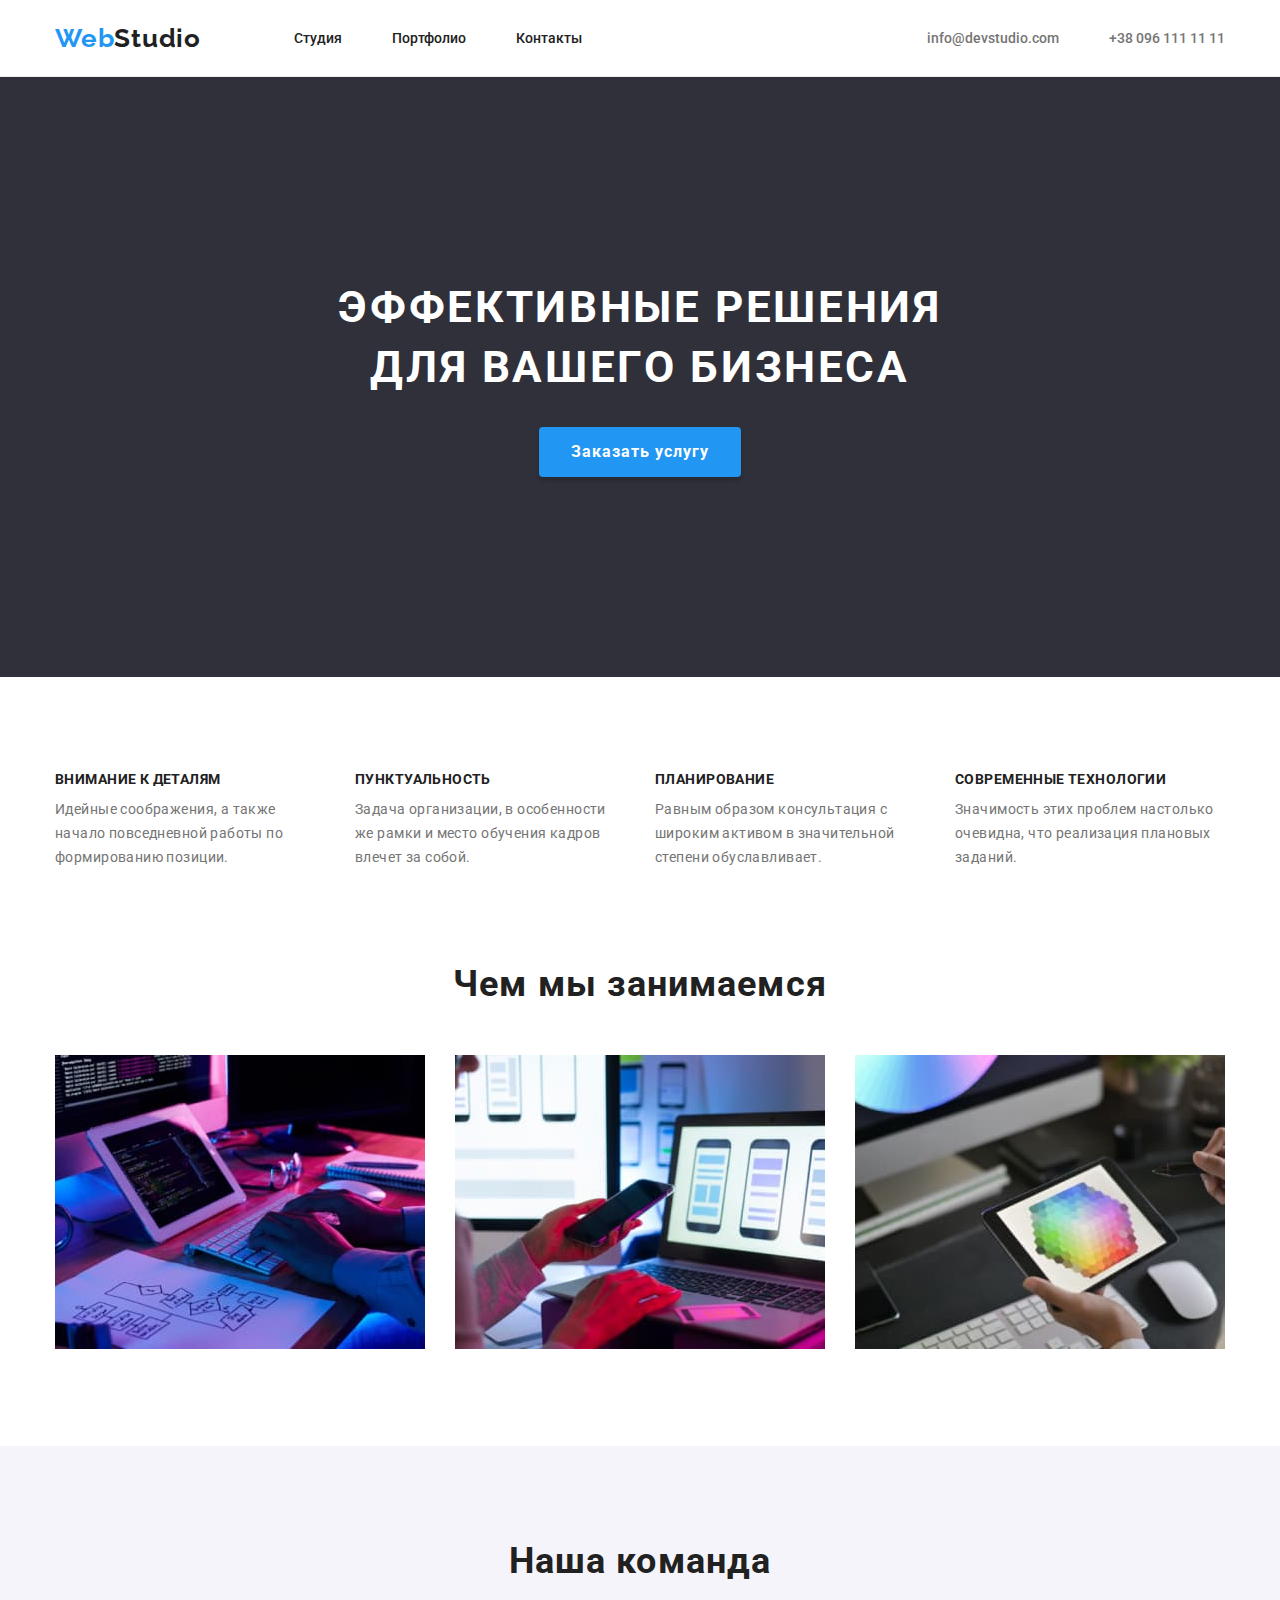
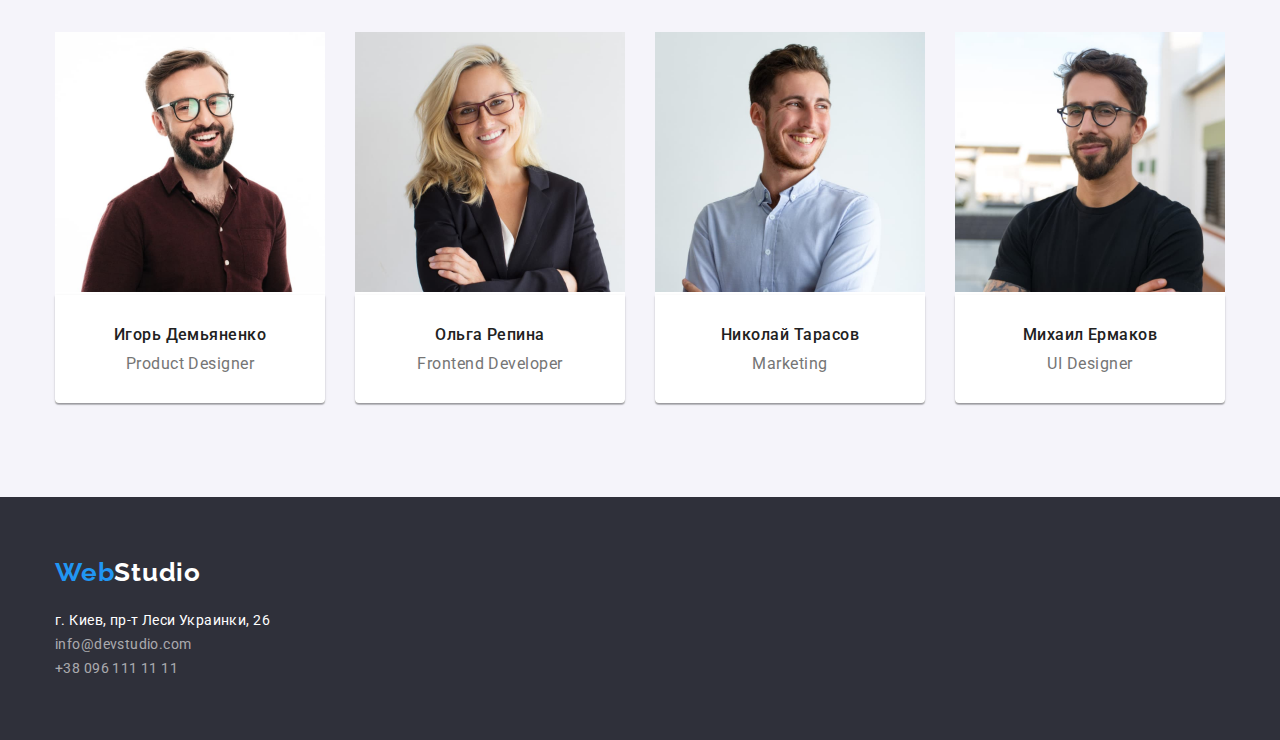
==== index.html @ e33e89b1 "copy-files-HW-3" ====
<!DOCTYPE html>
<html lang="ru">
  <head>
    <meta charset="UTF-8" />
    <meta http-equiv="X-UA-Compatible" content="IE=edge" />
    <meta name="viewport" content="width=device-width, initial-scale=1.0" />
    <title>Document</title>
    <link rel="preconnect" href="https://fonts.googleapis.com" />
    <link rel="preconnect" href="https://fonts.gstatic.com" crossorigin />
    <link rel="preconnect" href="https://fonts.googleapis.com" />
    <link rel="preconnect" href="https://fonts.gstatic.com" crossorigin />
    <link
      href="https://fonts.googleapis.com/css2?family=Raleway:wght@700&family=Roboto:wght@400;500;700;900&display=swap"
      rel="stylesheet"
    />
    <link rel="stylesheet" href="./css/modern-normalize.css" />
    <link rel="stylesheet" href="./css/reset.css" />
    <link rel="stylesheet" href="./css/style.css" />
  </head>
  <body>
    <header class="header">
      <div class="container header-container">
        <nav class="nav-page">
          <a href="./index.html" class="logo"
            >Web<span class="logo-color-black">Studio</span></a
          >
          <ul class="list">
            <li class="item">
              <a href="./index.html" class="link">Студия</a>
            </li>
            <li class="item">
              <a href="./portfolio.html" class="link">Портфолио</a>
            </li>
            <li class="item">
              <a href="#" class="link">Контакты</a>
            </li>
          </ul>
        </nav>
        <ul class="contacts">
          <li class="contacts-item">
            <a href="mailto:info@devstudio.com" class="contacts-link"
              >info@devstudio.com</a
            >
          </li>
          <li class="contacts-item">
            <a href="tel:+380961111111" class="contacts-link"
              >+38 096 111 11 11</a
            >
          </li>
        </ul>
      </div>
    </header>
    <main>
      <section class="hero">
        <h1 class="hero-title">Эффективные решения для вашего бизнеса</h1>
        <button type="button" class="hero-btn">Заказать услугу</button>
      </section>
      <section class="section benefits">
        <h2 class="hide">Наши сильные стороны</h2>
        <div class="container">
          <ul class="advantages-list">
            <li class="advantages-item">
              <h3 class="advantages-item-benefits">Внимание к деталям</h3>
              <p class="advantages-item-benefits-legend">
                Идейные соображения, а также начало повседневной работы по
                формированию позиции.
              </p>
            </li>
            <li class="advantages-item">
              <h3 class="advantages-item-benefits">Пунктуальность</h3>
              <p class="advantages-item-benefits-legend">
                Задача организации, в особенности же рамки и место обучения
                кадров влечет за собой.
              </p>
            </li>
            <li class="advantages-item">
              <h3 class="advantages-item-benefits">Планирование</h3>
              <p class="advantages-item-benefits-legend">
                Равным образом консультация с широким активом в значительной
                степени обуславливает.
              </p>
            </li>
            <li class="advantages-item">
              <h3 class="advantages-item-benefits">Современные технологии</h3>
              <p class="advantages-item-benefits-legend">
                Значимость этих проблем настолько очевидна, что реализация
                плановых заданий.
              </p>
            </li>
          </ul>
        </div>
      </section>
      <section class="section">
        <h2 class="our-skills">Чем мы занимаемся</h2>
        <div class="container">
          <ul class="img-work">
            <li>
              <img
                src="./images/work-1.jpg"
                alt="работает за компьютером"
                width="370"
                height="294"
              />
            </li>
            <li>
              <img
                src="./images/work-2.jpg"
                alt="работает с телефоном"
                width="370"
                height="294"
              />
            </li>
            <li>
              <img
                src="./images/work-3.jpg"
                alt="работает с планшетом"
                width="370"
                height="294"
              />
            </li>
          </ul>
        </div>
      </section>
      <section class="section about">
        <h2 class="our-team">Наша команда</h2>
        <div class="container">
          <ul class="team-list">
            <li class="about-manager">
              <img
                src="./images/igor-pg.jpg"
                alt="Игорь Демьяненко"
                width="270"
              />
              <div class="about-manager-prof">
                <h3 class="our-team-surname">Игорь Демьяненко</h3>
                <p class="our-team-professions">Product Designer</p>
              </div>
            </li>
            <li class="about-manager">
              <img src="./images/olga-fd.jpg" alt="Ольга Репина" width="270" />
              <div class="about-manager-prof">
                <h3 class="our-team-surname">Ольга Репина</h3>
                <p class="our-team-professions">Frontend Developer</p>
              </div>
            </li>
            <li class="about-manager">
              <img
                src="./images/nikola-m.jpg"
                alt="Николай Тарасов"
                width="270"
              />
              <div class="about-manager-prof">
                <h3 class="our-team-surname">Николай Тарасов</h3>
                <p class="our-team-professions">Marketing</p>
              </div>
            </li>
            <li class="about-manager">
              <img
                src="./images/mikhail-uid.jpg"
                alt="Михаил Ермаков"
                width="270"
              />
              <div class="about-manager-prof">
                <h3 class="our-team-surname">Михаил Ермаков</h3>
                <p class="our-team-professions">UI Designer</p>
              </div>
            </li>
          </ul>
        </div>
      </section>
    </main>
    <footer class="section footer">
      <div class="container">
        <a href="./index.html" class="logo footer"
          >Web<span class="logo-color-white">Studio</span></a
        >
        <address class="map-address">г. Киев, пр-т Леси Украинки, 26</address>
        <ul class="contacts-item-footer">
          <li>
            <a href="mailto:info@devstudio.com" class="contacts-link-footer"
              >info@devstudio.com</a
            >
          </li>
          <li>
            <a href="tel:+380961111111" class="contacts-link-footer"
              >+38 096 111 11 11</a
            >
          </li>
        </ul>
      </div>
    </footer>
  </body>
</html>
---- css/style.css ----
:root {
  --main-color: #212121;
  --secondary-color: #757575;
  --white-color: #fff;
}

body {
  font-size: 14px;
  font-weight: 400;
  font-style: normal;
  font-family: "Roboto", sans-serif;
}

.section {
  padding: 94px 0;
}

.container {
  width: 1200px;
  padding: 0 15px;
  border: 1px solid none;
  margin: 0 auto;
}

.hide {
  width: 1px;
  height: 1px;
  overflow: hidden;
  opacity: 0;
  margin-top: -1px;
}

.header {
  border-bottom: 1px solid #ececec;
}
.header-container {
  display: flex;
  justify-content: space-between;
}

.list,
.contacts,
.nav-page {
  display: flex;
}

.nav-page {
  align-items: center;
}

.logo {
  font-family: Raleway, sans-serif;
  font-weight: bold;
  font-size: 26px;
  line-height: calc(31 / 26);
  letter-spacing: 0.03em;
  color: #2196f3;
  margin-right: 93px;
}

.logo-color-black {
  color: var(--main-color);
}

.item:not(:last-child) {
  margin-right: 50px;
}

.contacts-item + .contacts-item {
  margin-left: 50px;
}

.contacts-link,
.link {
  color: var(--main-color);
  font-weight: 500;
  padding: 30px 0;
  display: block;
}

.contacts-link {
  color: var(--secondary-color);
}

.contacts-link:focus,
.link:focus,
.contacts-link:hover,
.link:hover {
  color: #2196f3;
}

.hero {
  padding: 200px 0;
  background: #2f303a;
  text-align: center;
  max-width: 1600px;
  border: 1px solid none;
  margin: 0 auto;
}

.hero-title {
  font-size: 44px;
  line-height: calc(60 / 44);
  text-align: center;
  letter-spacing: 0.06em;
  text-transform: uppercase;
  max-width: 650px;
  margin: 0 auto;
  color: var(--white-color);
  margin-bottom: 30px;
}

.hero-btn {
  padding: 10px 32px;
  background: #2196f3;
  box-shadow: 0px 4px 4px rgba(0, 0, 0, 0.15);
  border-radius: 4px;
  font-weight: bold;
  font-size: 16px;
  line-height: calc(30 / 16);
  letter-spacing: 0.06em;
  color: var(--white-color);
}

.hero-btn:hover,
.hero-btn:focus {
  background: #188ce8;
}

.section.benefits {
  padding: 94px 0 0 0;
}
.advantages-list {
  display: flex;
  margin-right: -30px;
}

.advantages-item {
  flex-basis: calc(100% / 4 - 30px);
  margin-right: 30px;
}

.advantages-item-benefits {
  font-weight: bold;
  font-size: 14px;
  line-height: calc(16 / 14);
  letter-spacing: 0.03em;
  text-transform: uppercase;
  color: var(--main-color);
  margin-bottom: 10px;
}

.advantages-item-benefits-legend {
  font-weight: normal;
  font-size: 14px;
  line-height: calc(24 / 14);
  letter-spacing: 0.03em;
  color: var(--secondary-color);
}
.our-skills {
  font-size: 36px;
  line-height: calc(42 / 36);
  text-align: center;
  letter-spacing: 0.03em;
  color: var(--main-color);
  padding-bottom: 50px;
}

.img-work {
  display: flex;
  justify-content: space-between;
}

.section.about {
  background-color: #f5f4fa;
}
.our-team {
  font-size: 36px;
  line-height: calc(42 / 36);
  text-align: center;
  letter-spacing: 0.03em;
  color: var(--main-color);
  padding-bottom: 50px;
}

.our-team-surname {
  font-weight: 500;
  font-size: 16px;
  line-height: calc(19 / 16);
  text-align: center;
  letter-spacing: 0.03em;
  color: var(--main-color);
  margin-bottom: 10px;
}

.our-team-professions {
  font-weight: normal;
  font-size: 16px;
  line-height: calc(19 / 16);
  text-align: center;
  letter-spacing: 0.03em;
  color: var(--secondary-color);
}

.about-manager {
  background-color: white;
}
.about-manager-prof {
  padding-top: 30px;
  padding-bottom: 30px;
  border-radius: 0px 0px 4px 4px;
  box-shadow: 0px 1px 3px rgba(0, 0, 0, 0.12), 0px 1px 1px rgba(0, 0, 0, 0.14),
    0px 2px 1px rgba(0, 0, 0, 0.2);
}

.team-list {
  display: flex;
  justify-content: space-between;
}

.logo-color-white {
  color: var(--white-color);
}

.map-address {
  font-weight: normal;
  font-size: 14px;
  line-height: calc(24 / 14);
  letter-spacing: 0.03em;
  color: var(--white-color);
  font-style: normal;
  padding-top: 20px;
}

.contacts-link-footer {
  font-weight: normal;
  font-size: 14px;
  line-height: calc(24 / 14);
  letter-spacing: 0.03em;
  color: rgba(255, 255, 255, 0.6);
  padding-top: 9px;
}

.contacts-link-footer:focus,
.contacts-link-footer:hover {
  color: #2196f3;
}

.section.footer {
  background: #2f303a;
  padding-top: 60px;
  padding-bottom: 60px;
}

.our-projects {
  font-weight: bold;
  font-size: 18px;
  line-height: calc(36 / 18);
  letter-spacing: 0.06em;
  color: var(--main-color);
}
.our-projects-name {
  font-weight: normal;
  font-size: 16px;
  line-height: calc(30 / 16);
  letter-spacing: 0.03em;
  color: var(--secondary-color);
}

.button-portfolio-list {
  display: flex;
  justify-content: center;
  margin-bottom: 50px;
}

.button-portfolio-item {
  margin-right: 8px;
}
.button-portfolio {
  font-weight: 500;
  font-size: 16px;
  line-height: calc(26 / 16);
  text-align: center;
  letter-spacing: 0.03em;
  color: var(--main-color);
  background: #f5f4fa;
  border-radius: 4px;
  padding: 6px 22px;
}

.button-portfolio:hover,
.button-portfolio:focus {
  background: #2196f3;
  color: #fff;
}

.img-portfolio-list {
  display: flex;
  flex-direction: row;
  justify-content: space-between;
  align-items: flex-start;
  flex-wrap: wrap;
}

.img-portfolio-item:nth-child(-n + 3) {
  margin-top: 0px;
}
.img-portfolio-item {
  border: 1px solid #eeeeee;
  margin-top: 30px;
}

.box-projects {
  padding: 20px 24px;
}
.our-projects {
  font-weight: bold;
  font-size: 18px;
  line-height: calc(36 / 18);
  letter-spacing: 0.06em;
  color: var(--main-color);
  margin-bottom: 4px;
}
.our-projects-name {
  font-weight: normal;
  font-size: 16px;
  line-height: calc(30 / 16);
  letter-spacing: 0.03em;
  color: var(--secondary-color);
}
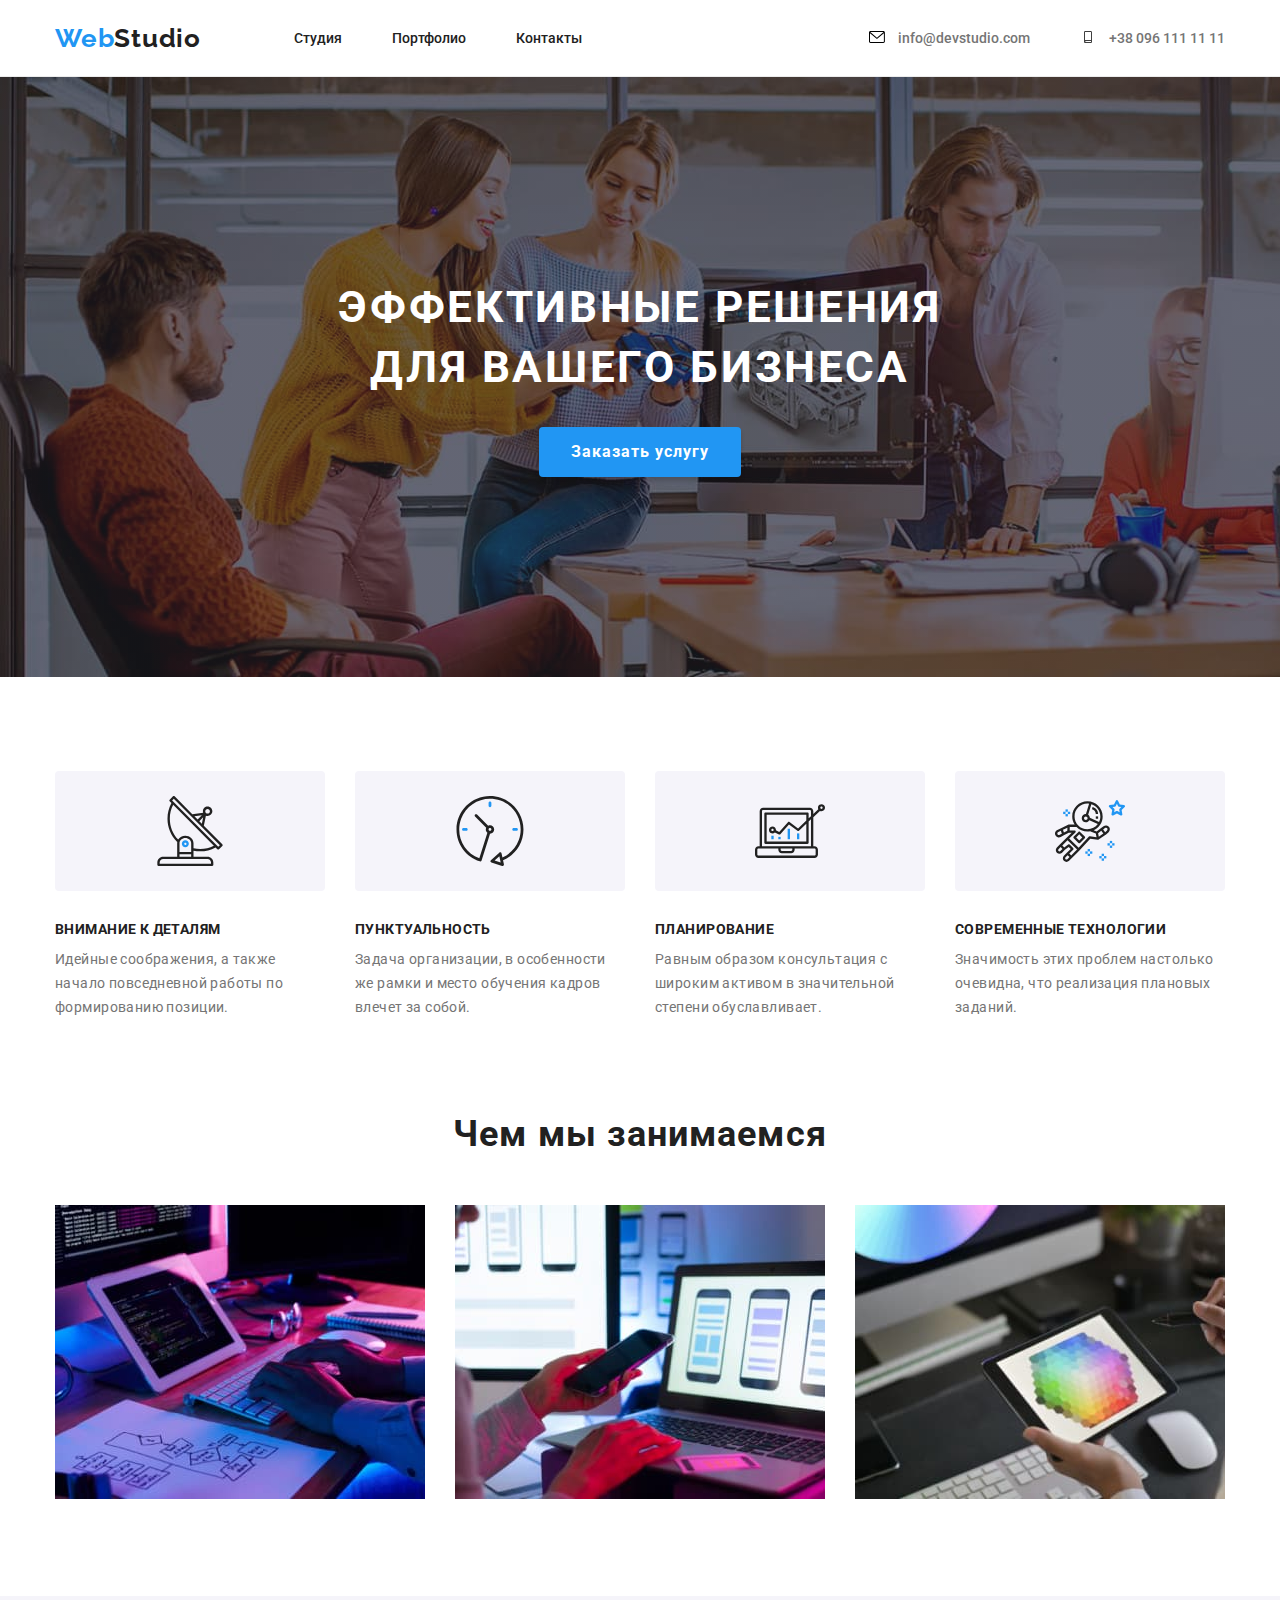
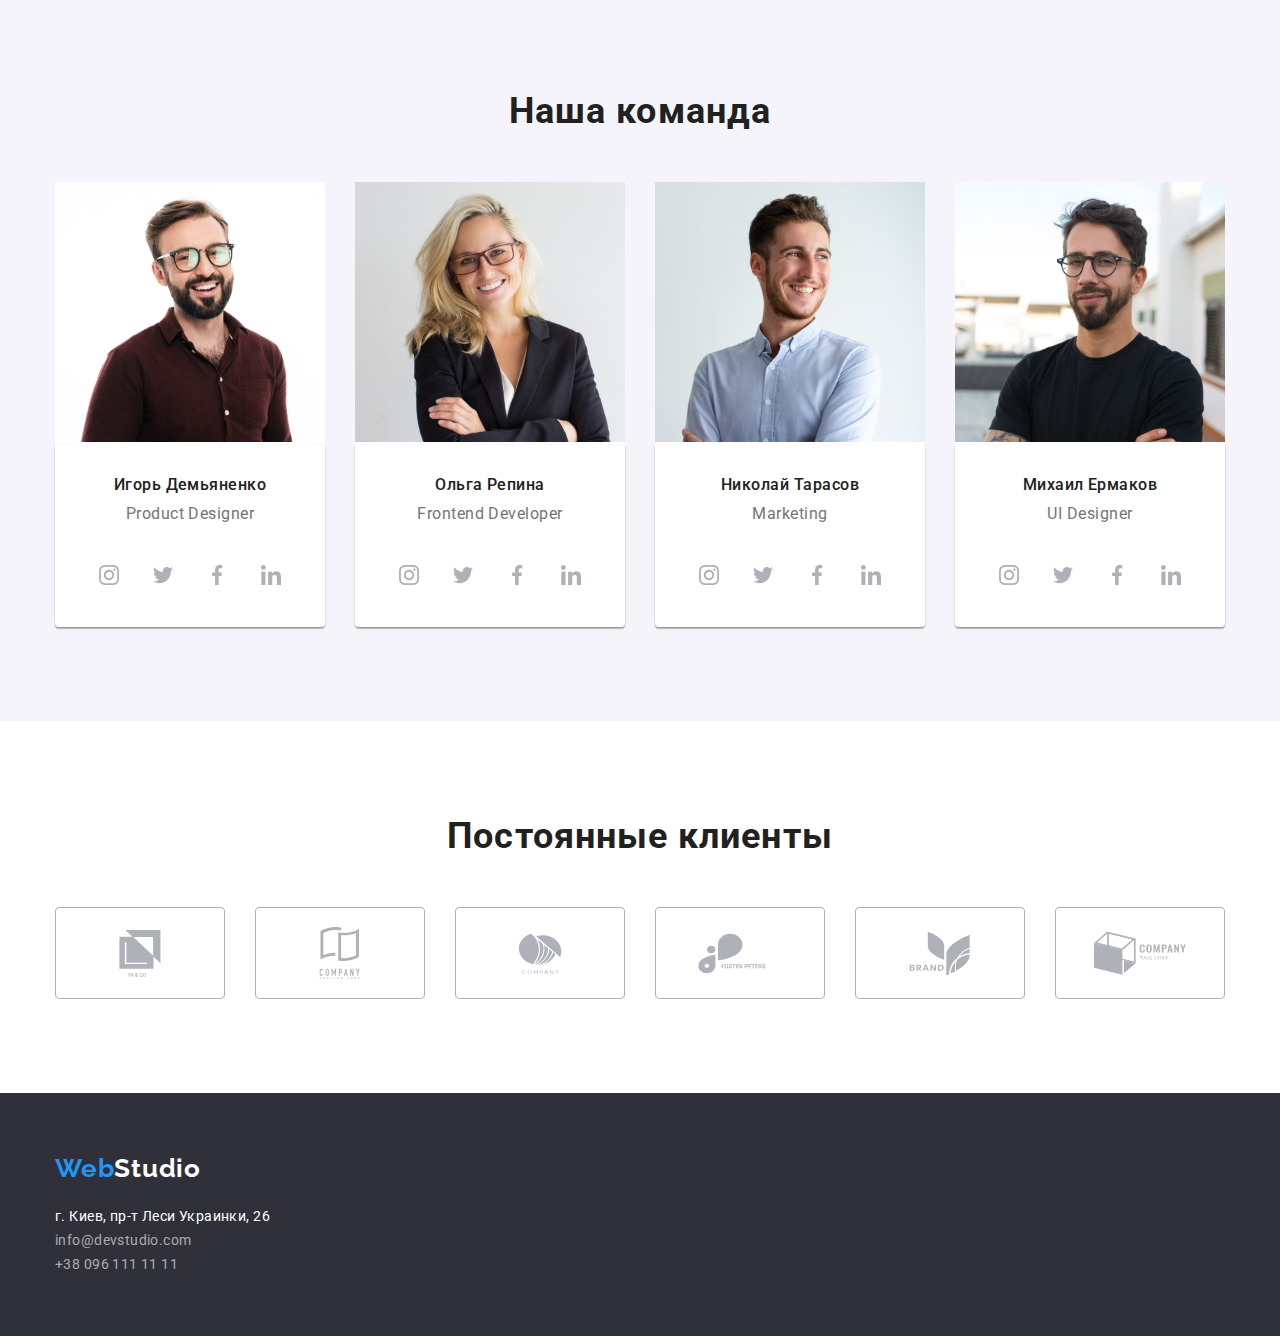
==== commit fb4925a8: "add-icon" ====
--- a/index.html
+++ b/index.html
@@ -38,13 +38,19 @@
         </nav>
         <ul class="contacts">
           <li class="contacts-item">
-            <a href="mailto:info@devstudio.com" class="contacts-link"
-              >info@devstudio.com</a
+            <a href="mailto:info@devstudio.com" class="contacts-link">
+              <svg width="16" height="12" class="icon">
+                <use href="./images/sprite.svg#icon-email"></use>
+              </svg>
+              info@devstudio.com</a
             >
           </li>
           <li class="contacts-item">
             <a href="tel:+380961111111" class="contacts-link"
-              >+38 096 111 11 11</a
+              ><svg width="16" height="12" class="icon">
+                <use href="./images/sprite.svg#icon-phone"></use>
+              </svg>
+              +38 096 111 11 11</a
             >
           </li>
         </ul>
@@ -60,6 +66,11 @@
         <div class="container">
           <ul class="advantages-list">
             <li class="advantages-item">
+              <div class="icon-wrapper">
+                <svg width="70" height="70">
+                  <use href="./images/sprite.svg#icon-antenna"></use>
+                </svg>
+              </div>
               <h3 class="advantages-item-benefits">Внимание к деталям</h3>
               <p class="advantages-item-benefits-legend">
                 Идейные соображения, а также начало повседневной работы по
@@ -67,6 +78,11 @@
               </p>
             </li>
             <li class="advantages-item">
+              <div class="icon-wrapper">
+                <svg width="70" height="70">
+                  <use href="./images/sprite.svg#icon-clock"></use>
+                </svg>
+              </div>
               <h3 class="advantages-item-benefits">Пунктуальность</h3>
               <p class="advantages-item-benefits-legend">
                 Задача организации, в особенности же рамки и место обучения
@@ -74,6 +90,11 @@
               </p>
             </li>
             <li class="advantages-item">
+              <div class="icon-wrapper">
+                <svg width="70" height="70">
+                  <use href="./images/sprite.svg#icon-diagram"></use>
+                </svg>
+              </div>
               <h3 class="advantages-item-benefits">Планирование</h3>
               <p class="advantages-item-benefits-legend">
                 Равным образом консультация с широким активом в значительной
@@ -81,6 +102,11 @@
               </p>
             </li>
             <li class="advantages-item">
+              <div class="icon-wrapper">
+                <svg width="70" height="70">
+                  <use href="./images/sprite.svg#icon-astronaut"></use>
+                </svg>
+              </div>
               <h3 class="advantages-item-benefits">Современные технологии</h3>
               <p class="advantages-item-benefits-legend">
                 Значимость этих проблем настолько очевидна, что реализация
@@ -134,6 +160,36 @@
               <div class="about-manager-prof">
                 <h3 class="our-team-surname">Игорь Демьяненко</h3>
                 <p class="our-team-professions">Product Designer</p>
+                <ul class="social-list">
+                  <li class="social-list-item">
+                    <a class="social-list-link" href="">
+                      <svg class="social-list-icon" widht="20" height="20">
+                        <use href="./images/sprite.svg#icon-instagram"></use>
+                      </svg>
+                    </a>
+                  </li>
+                  <li class="social-list-item">
+                    <a class="social-list-link" href="">
+                      <svg class="social-list-icon" widht="20" height="20">
+                        <use href="./images/sprite.svg#icon-twitter"></use>
+                      </svg>
+                    </a>
+                  </li>
+                  <li class="social-list-item">
+                    <a class="social-list-link" href=""
+                      ><svg class="social-list-icon" widht="20" height="20">
+                        <use href="./images/sprite.svg#icon-facebook"></use>
+                      </svg>
+                    </a>
+                  </li>
+                  <li class="social-list-item">
+                    <a class="social-list-link" href=""
+                      ><svg class="social-list-icon" widht="20" height="20">
+                        <use href="./images/sprite.svg#icon-linkedin"></use>
+                      </svg>
+                    </a>
+                  </li>
+                </ul>
               </div>
             </li>
             <li class="about-manager">
@@ -141,6 +197,36 @@
               <div class="about-manager-prof">
                 <h3 class="our-team-surname">Ольга Репина</h3>
                 <p class="our-team-professions">Frontend Developer</p>
+                <ul class="social-list">
+                  <li class="social-list-item">
+                    <a class="social-list-link" href="">
+                      <svg class="social-list-icon" widht="20" height="20">
+                        <use href="./images/sprite.svg#icon-instagram"></use>
+                      </svg>
+                    </a>
+                  </li>
+                  <li class="social-list-item">
+                    <a class="social-list-link" href="">
+                      <svg class="social-list-icon" widht="20" height="20">
+                        <use href="./images/sprite.svg#icon-twitter"></use>
+                      </svg>
+                    </a>
+                  </li>
+                  <li class="social-list-item">
+                    <a class="social-list-link" href=""
+                      ><svg class="social-list-icon" widht="20" height="20">
+                        <use href="./images/sprite.svg#icon-facebook"></use>
+                      </svg>
+                    </a>
+                  </li>
+                  <li class="social-list-item">
+                    <a class="social-list-link" href=""
+                      ><svg class="social-list-icon" widht="20" height="20">
+                        <use href="./images/sprite.svg#icon-linkedin"></use>
+                      </svg>
+                    </a>
+                  </li>
+                </ul>
               </div>
             </li>
             <li class="about-manager">
@@ -152,6 +238,36 @@
               <div class="about-manager-prof">
                 <h3 class="our-team-surname">Николай Тарасов</h3>
                 <p class="our-team-professions">Marketing</p>
+                <ul class="social-list">
+                  <li class="social-list-item">
+                    <a class="social-list-link" href="">
+                      <svg class="social-list-icon" widht="20" height="20">
+                        <use href="./images/sprite.svg#icon-instagram"></use>
+                      </svg>
+                    </a>
+                  </li>
+                  <li class="social-list-item">
+                    <a class="social-list-link" href="">
+                      <svg class="social-list-icon" widht="20" height="20">
+                        <use href="./images/sprite.svg#icon-twitter"></use>
+                      </svg>
+                    </a>
+                  </li>
+                  <li class="social-list-item">
+                    <a class="social-list-link" href=""
+                      ><svg class="social-list-icon" widht="20" height="20">
+                        <use href="./images/sprite.svg#icon-facebook"></use>
+                      </svg>
+                    </a>
+                  </li>
+                  <li class="social-list-item">
+                    <a class="social-list-link" href=""
+                      ><svg class="social-list-icon" widht="20" height="20">
+                        <use href="./images/sprite.svg#icon-linkedin"></use>
+                      </svg>
+                    </a>
+                  </li>
+                </ul>
               </div>
             </li>
             <li class="about-manager">
@@ -163,7 +279,86 @@
               <div class="about-manager-prof">
                 <h3 class="our-team-surname">Михаил Ермаков</h3>
                 <p class="our-team-professions">UI Designer</p>
-              </div>
+                <ul class="social-list">
+                  <li class="social-list-item">
+                    <a class="social-list-link" href="">
+                      <svg class="social-list-icon" widht="20" height="20">
+                        <use href="./images/sprite.svg#icon-instagram"></use>
+                      </svg>
+                    </a>
+                  </li>
+                  <li class="social-list-item">
+                    <a class="social-list-link" href="">
+                      <svg class="social-list-icon" widht="20" height="20">
+                        <use href="./images/sprite.svg#icon-twitter"></use>
+                      </svg>
+                    </a>
+                  </li>
+                  <li class="social-list-item">
+                    <a class="social-list-link" href=""
+                      ><svg class="social-list-icon" widht="20" height="20">
+                        <use href="./images/sprite.svg#icon-facebook"></use>
+                      </svg>
+                    </a>
+                  </li>
+                  <li class="social-list-item">
+                    <a class="social-list-link" href=""
+                      ><svg class="social-list-icon" widht="20" height="20">
+                        <use href="./images/sprite.svg#icon-linkedin"></use>
+                      </svg>
+                    </a>
+                  </li>
+                </ul>
+              </div>
+            </li>
+          </ul>
+        </div>
+      </section>
+      <section class="section">
+        <h2 class="our-customers">Постоянные клиенты</h2>
+        <div class="container">
+          <ul class="our-customers-list">
+            <li class="our-customers-item">
+              <a class="our-customers-link" href="">
+                <svg class="our-customers-icon" widht="41" height="47">
+                  <use href="./images/sprite.svg#icon-logo1"></use>
+                </svg>
+              </a>
+            </li>
+            <li class="our-customers-item">
+              <a class="our-customers-link" href="">
+                <svg class="our-customers-icon" widht="40" height="52">
+                  <use href="./images/sprite.svg#icon-logo2"></use>
+                </svg>
+              </a>
+            </li>
+            <li class="our-customers-item">
+              <a class="our-customers-link" href="">
+                <svg class="our-customers-icon" widht="43" height="41">
+                  <use href="./images/sprite.svg#icon-logo3"></use>
+                </svg>
+              </a>
+            </li>
+            <li class="our-customers-item">
+              <a class="our-customers-link" href="">
+                <svg class="our-customers-icon" widht="84" height="41">
+                  <use href="./images/sprite.svg#icon-logo4"></use>
+                </svg>
+              </a>
+            </li>
+            <li class="our-customers-item">
+              <a class="our-customers-link" href="">
+                <svg class="our-customers-icon" widht="63" height="45">
+                  <use href="./images/sprite.svg#icon-logo5"></use>
+                </svg>
+              </a>
+            </li>
+            <li class="our-customers-item">
+              <a class="our-customers-link" href="">
+                <svg class="our-customers-icon" widht="94" height="44">
+                  <use href="./images/sprite.svg#icon-logo6"></use>
+                </svg>
+              </a>
             </li>
           </ul>
         </div>
--- a/css/style.css
+++ b/css/style.css
@@ -82,11 +82,18 @@
   color: var(--secondary-color);
 }
 
+.icon {
+  margin-right: 10px;
+}
+
+.contacts-link:hover .icon,
+.contacts-link:focus .icon,
+.contacts-link:hover,
 .contacts-link:focus,
-.link:focus,
-.contacts-link:hover,
-.link:hover {
+.link:hover,
+.link:focus {
   color: #2196f3;
+  fill: #2196f3;
 }
 
 .hero {
@@ -96,6 +103,12 @@
   max-width: 1600px;
   border: 1px solid none;
   margin: 0 auto;
+  background-image: linear-gradient(
+      rgba(47, 48, 58, 0.4),
+      rgba(47, 48, 58, 0.4)
+    ),
+    url(../images/team-foto.jpg);
+  background-size: cover;
 }
 
 .hero-title {
@@ -140,6 +153,17 @@
   margin-right: 30px;
 }
 
+.icon-wrapper {
+  background-color: #f5f4fa;
+  border-radius: 4px;
+  width: 100%;
+  height: 120px;
+  display: flex;
+  justify-content: center;
+  align-items: center;
+  margin-bottom: 30px;
+}
+
 .advantages-item-benefits {
   font-weight: bold;
   font-size: 14px;
@@ -200,6 +224,7 @@
   text-align: center;
   letter-spacing: 0.03em;
   color: var(--secondary-color);
+  margin-bottom: 30px;
 }
 
 .about-manager {
@@ -213,9 +238,76 @@
     0px 2px 1px rgba(0, 0, 0, 0.2);
 }
 
+.social-list {
+  padding-left: 32px;
+  padding-right: 32px;
+  display: flex;
+  justify-content: space-between;
+}
+
+.social-list-icon {
+  fill: #afb1b8;
+}
+
+.social-list-link {
+  width: 44px;
+  height: 44px;
+  background-color: #ffffff;
+  border-radius: 50%;
+  display: flex;
+  justify-content: center;
+  align-items: center;
+}
+
+.social-list-link:hover .social-list-icon,
+.social-list-link:focus .social-list-icon {
+  fill: #ffffff;
+}
+.social-list-link:hover,
+.social-list-link:focus {
+  background-color: #2196f3;
+}
+
 .team-list {
   display: flex;
   justify-content: space-between;
+}
+
+.our-customers-list {
+  display: flex;
+  justify-content: space-between;
+}
+
+.our-customers {
+  font-size: 36px;
+  line-height: calc(42 / 36);
+  text-align: center;
+  letter-spacing: 0.03em;
+  color: var(--main-color);
+  padding-bottom: 50px;
+}
+
+.our-customers-link {
+  width: 170px;
+  height: 92px;
+  border: 1px solid #afb1b8;
+  border-radius: 4px;
+  display: flex;
+  align-items: center;
+  justify-content: center;
+}
+
+.our-customers-icon {
+  fill: #afb1b8;
+}
+
+.our-customers-link:hover .our-customers-icon,
+.our-customers-link:focus .our-customers-icon {
+  fill: #2196f3;
+}
+.our-customers-link:hover,
+.our-customers-link:focus {
+  border-color: #2196f3;
 }
 
 .logo-color-white {
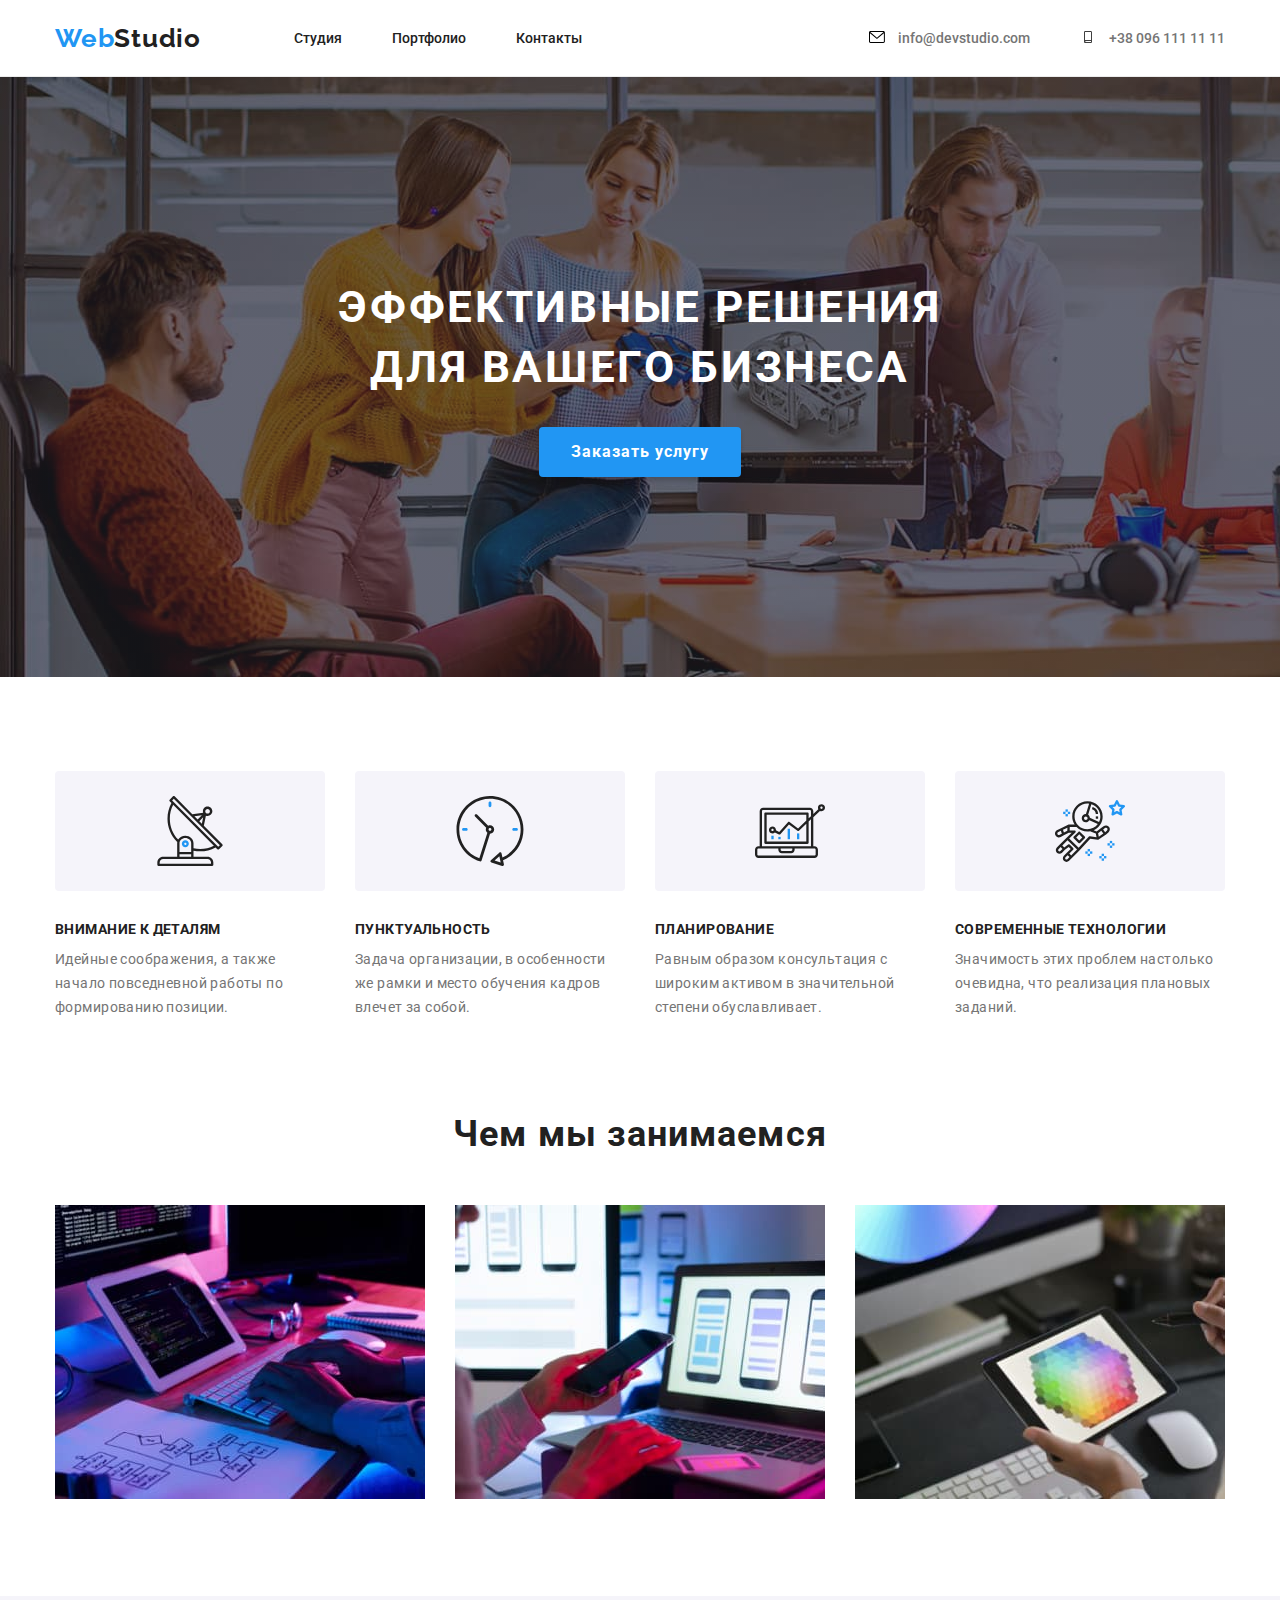
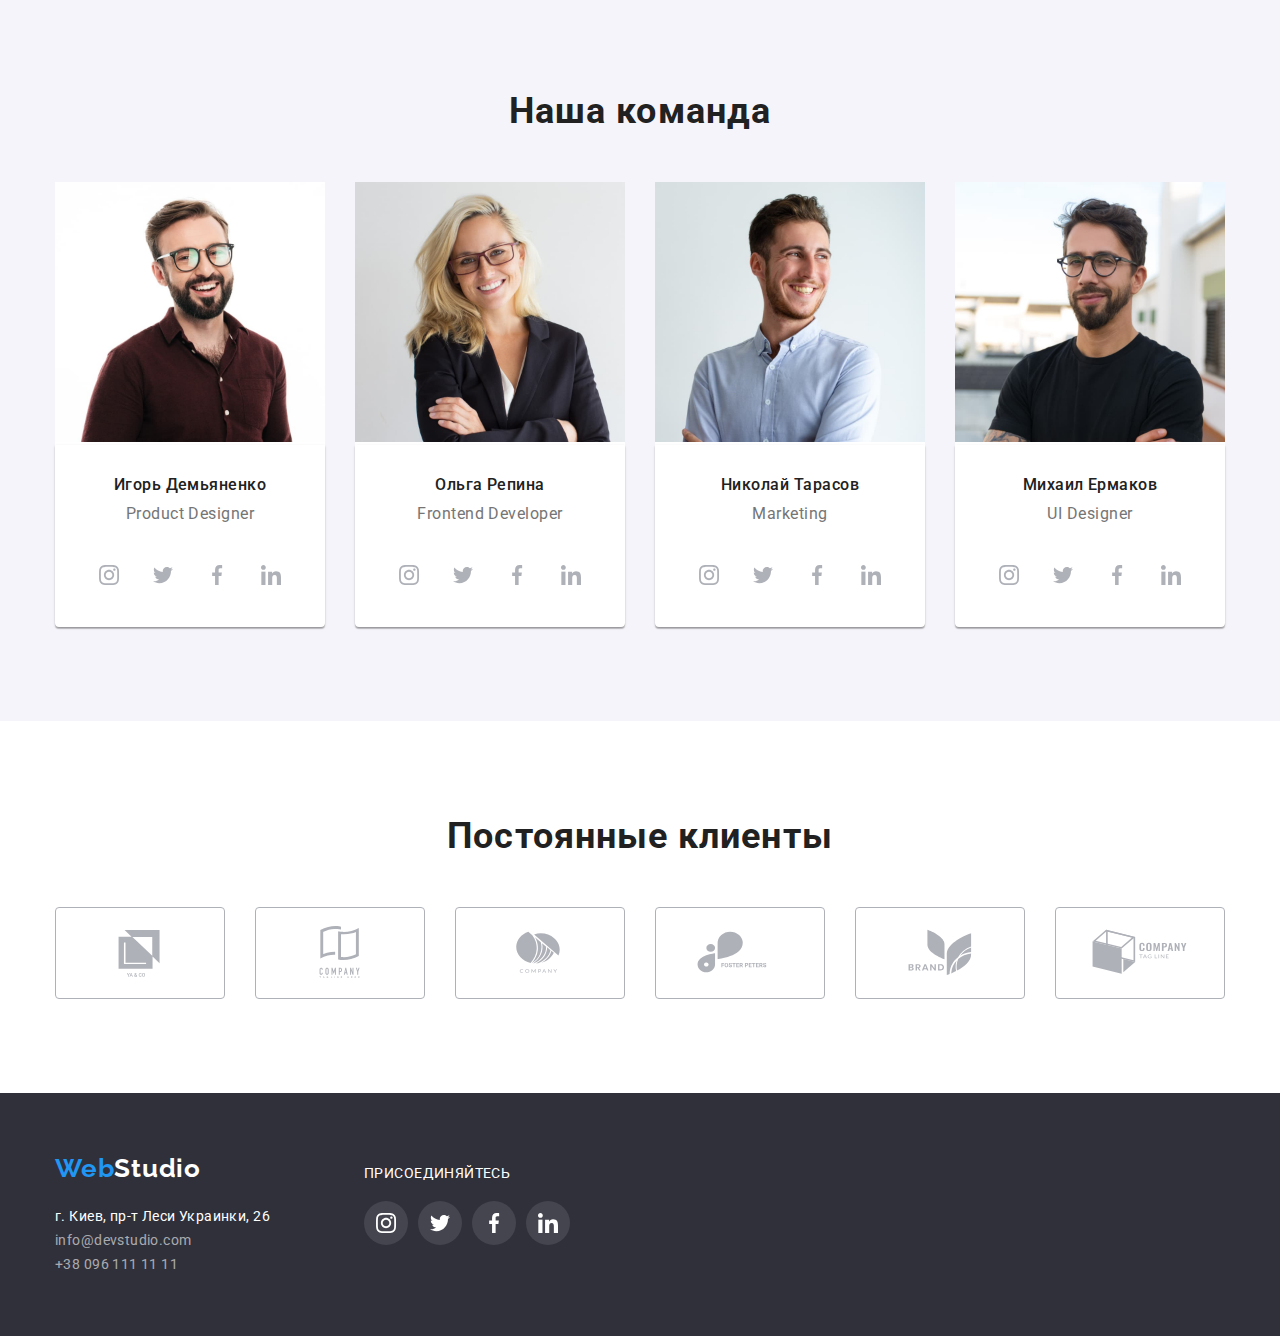
==== commit 17c6eb7b: "finish-studio" ====
--- a/index.html
+++ b/index.html
@@ -320,42 +320,42 @@
           <ul class="our-customers-list">
             <li class="our-customers-item">
               <a class="our-customers-link" href="">
-                <svg class="our-customers-icon" widht="41" height="47">
+                <svg class="our-customers-icon" widht="106" height="60">
                   <use href="./images/sprite.svg#icon-logo1"></use>
                 </svg>
               </a>
             </li>
             <li class="our-customers-item">
               <a class="our-customers-link" href="">
-                <svg class="our-customers-icon" widht="40" height="52">
+                <svg class="our-customers-icon" widht="106" height="60">
                   <use href="./images/sprite.svg#icon-logo2"></use>
                 </svg>
               </a>
             </li>
             <li class="our-customers-item">
               <a class="our-customers-link" href="">
-                <svg class="our-customers-icon" widht="43" height="41">
+                <svg class="our-customers-icon" widht="106" height="60">
                   <use href="./images/sprite.svg#icon-logo3"></use>
                 </svg>
               </a>
             </li>
             <li class="our-customers-item">
               <a class="our-customers-link" href="">
-                <svg class="our-customers-icon" widht="84" height="41">
+                <svg class="our-customers-icon" widht="106" height="60">
                   <use href="./images/sprite.svg#icon-logo4"></use>
                 </svg>
               </a>
             </li>
             <li class="our-customers-item">
               <a class="our-customers-link" href="">
-                <svg class="our-customers-icon" widht="63" height="45">
+                <svg class="our-customers-icon" widht="106" height="60">
                   <use href="./images/sprite.svg#icon-logo5"></use>
                 </svg>
               </a>
             </li>
             <li class="our-customers-item">
               <a class="our-customers-link" href="">
-                <svg class="our-customers-icon" widht="94" height="44">
+                <svg class="our-customers-icon" widht="106" height="60">
                   <use href="./images/sprite.svg#icon-logo6"></use>
                 </svg>
               </a>
@@ -366,20 +366,57 @@
     </main>
     <footer class="section footer">
       <div class="container">
-        <a href="./index.html" class="logo footer"
-          >Web<span class="logo-color-white">Studio</span></a
-        >
-        <address class="map-address">г. Киев, пр-т Леси Украинки, 26</address>
-        <ul class="contacts-item-footer">
-          <li>
-            <a href="mailto:info@devstudio.com" class="contacts-link-footer"
-              >info@devstudio.com</a
+        <ul class="footer-box">
+          <li class="footer-block">
+            <a href="./index.html" class="logo footer"
+              >Web<span class="logo-color-white">Studio</span></a
             >
+            <address class="map-address">г. Киев, пр-т Леси Украинки, 26</address>
+            <ul class="contacts-item-footer">
+              <li>
+                <a href="mailto:info@devstudio.com" class="contacts-link-footer"
+                  >info@devstudio.com</a
+                >
+              </li>
+              <li>
+                <a href="tel:+380961111111" class="contacts-link-footer"
+                  >+38 096 111 11 11</a
+                >
+              </li>
+            </ul>
           </li>
-          <li>
-            <a href="tel:+380961111111" class="contacts-link-footer"
-              >+38 096 111 11 11</a
-            >
+          <li class="footer-block">
+             <p class="welcome-social-list">ПРИСОЕДИНЯЙТЕСЬ</p>
+            <ul class="social-list-footer">
+              <li class="social-list-item">
+                <a class="social-list-link-footer" href="">
+                  <svg class="social-list-icon-footer" widht="20" height="20">
+                    <use href="./images/sprite.svg#icon-instagram"></use>
+                  </svg>
+                </a>
+              </li>
+              <li class="social-list-item">
+                <a class="social-list-link-footer"" href="">
+                  <svg class="social-list-icon-footer" widht="20" height="20">
+                    <use href="./images/sprite.svg#icon-twitter"></use>
+                  </svg>
+                </a>
+              </li>
+              <li class="social-list-item">
+                <a class="social-list-link-footer"" href=""
+                  ><svg class="social-list-icon-footer" widht="20" height="20">
+                    <use href="./images/sprite.svg#icon-facebook"></use>
+                  </svg>
+                </a>
+              </li>
+              <li class="social-list-item">
+                <a class="social-list-link-footer"" href=""
+                  ><svg class="social-list-icon-footer" widht="20" height="20">
+                    <use href="./images/sprite.svg#icon-linkedin"></use>
+                  </svg>
+                </a>
+              </li>
+            </ul>
           </li>
         </ul>
       </div>
--- a/css/style.css
+++ b/css/style.css
@@ -344,6 +344,47 @@
   padding-bottom: 60px;
 }
 
+.footer-box {
+  display: flex;
+  justify-content: flex-start;
+}
+
+.footer-block:last-child {
+  margin-left: 70px;
+  margin-top: 12px;
+}
+
+.welcome-social-list {
+  font-weight: normal;
+  font-size: 14px;
+  line-height: calc(16 / 14);
+  letter-spacing: 0.03em;
+  color: var(--white-color);
+  margin-bottom: 20px;
+}
+
+.social-list-footer {
+  display: flex;
+}
+.social-list-link-footer {
+  width: 44px;
+  height: 44px;
+  background-color: rgba(255, 255, 255, 0.1);
+  border-radius: 50%;
+  display: flex;
+  align-items: center;
+  margin-right: 10px;
+}
+
+.social-list-icon-footer {
+  fill: #ffffff;
+}
+
+.social-list-link-footer:hover,
+.social-list-link-footer:focus {
+  background-color: #2196f3;
+}
+
 .our-projects {
   font-weight: bold;
   font-size: 18px;
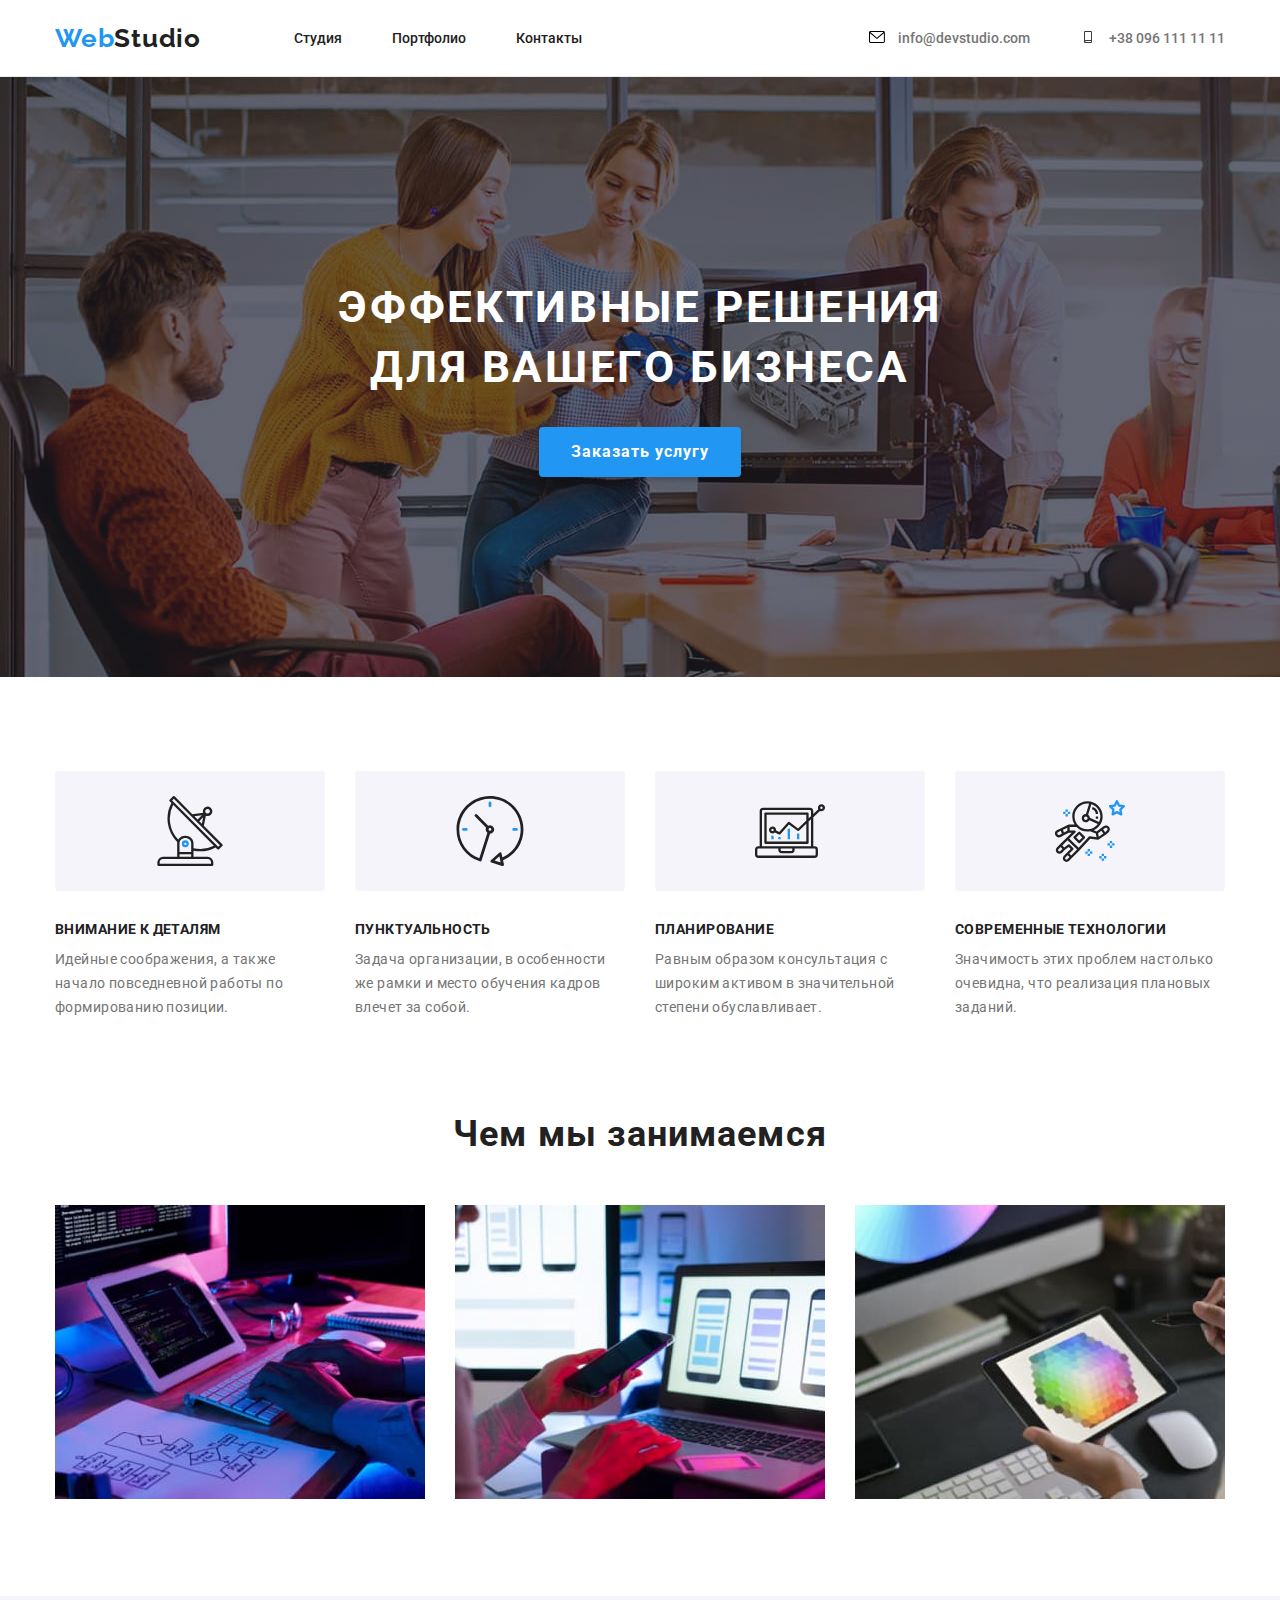
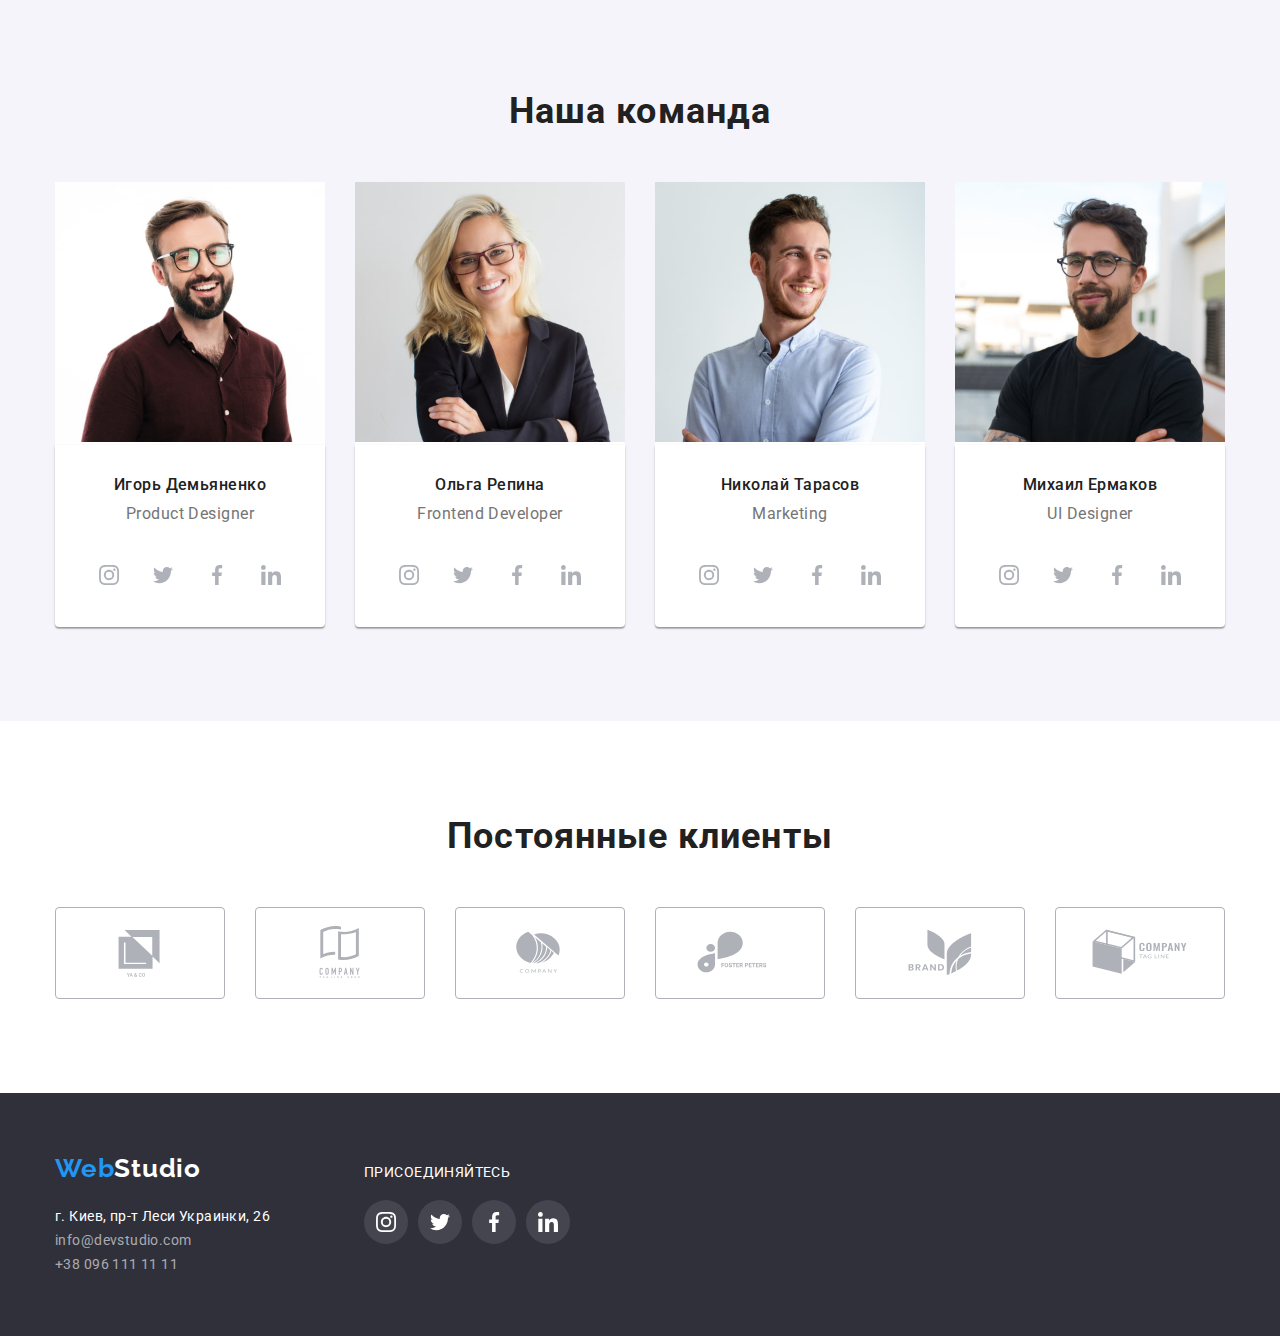
==== commit 1f8d051d: "исправление ошибок после валидации" ====
--- a/index.html
+++ b/index.html
@@ -371,7 +371,9 @@
             <a href="./index.html" class="logo footer"
               >Web<span class="logo-color-white">Studio</span></a
             >
-            <address class="map-address">г. Киев, пр-т Леси Украинки, 26</address>
+            <address class="map-address">
+              г. Киев, пр-т Леси Украинки, 26
+            </address>
             <ul class="contacts-item-footer">
               <li>
                 <a href="mailto:info@devstudio.com" class="contacts-link-footer"
@@ -386,7 +388,7 @@
             </ul>
           </li>
           <li class="footer-block">
-             <p class="welcome-social-list">ПРИСОЕДИНЯЙТЕСЬ</p>
+            <p class="welcome-social-list">ПРИСОЕДИНЯЙТЕСЬ</p>
             <ul class="social-list-footer">
               <li class="social-list-item">
                 <a class="social-list-link-footer" href="">
@@ -396,21 +398,21 @@
                 </a>
               </li>
               <li class="social-list-item">
-                <a class="social-list-link-footer"" href="">
+                <a class="social-list-link-footer" href="">
                   <svg class="social-list-icon-footer" widht="20" height="20">
                     <use href="./images/sprite.svg#icon-twitter"></use>
                   </svg>
                 </a>
               </li>
               <li class="social-list-item">
-                <a class="social-list-link-footer"" href=""
+                <a class="social-list-link-footer" href=""
                   ><svg class="social-list-icon-footer" widht="20" height="20">
                     <use href="./images/sprite.svg#icon-facebook"></use>
                   </svg>
                 </a>
               </li>
               <li class="social-list-item">
-                <a class="social-list-link-footer"" href=""
+                <a class="social-list-link-footer" href=""
                   ><svg class="social-list-icon-footer" widht="20" height="20">
                     <use href="./images/sprite.svg#icon-linkedin"></use>
                   </svg>
--- a/css/style.css
+++ b/css/style.css
@@ -347,11 +347,11 @@
 .footer-box {
   display: flex;
   justify-content: flex-start;
+  align-items: baseline;
 }
 
 .footer-block:last-child {
   margin-left: 70px;
-  margin-top: 12px;
 }
 
 .welcome-social-list {
@@ -409,6 +409,13 @@
 .button-portfolio-item {
   margin-right: 8px;
 }
+
+.button-portfolio-item:hover,
+.button-portfolio-item:focus {
+  box-shadow: 0px 3px 1px rgba(0, 0, 0, 0.1), 0px 1px 2px rgba(0, 0, 0, 0.08),
+    0px 2px 2px rgba(0, 0, 0, 0.12);
+  border-radius: 4px;
+}
 .button-portfolio {
   font-weight: 500;
   font-size: 16px;
@@ -442,10 +449,17 @@
   border: 1px solid #eeeeee;
   margin-top: 30px;
 }
+.img-portfolio-item:hover {
+  box-shadow: 0px 1px 1px rgba(0, 0, 0, 0.12), 0px 4px 4px rgba(0, 0, 0, 0.06),
+    1px 4px 6px rgba(0, 0, 0, 0.16);
+  cursor: pointer;
+}
 
 .box-projects {
   padding: 20px 24px;
-}
+  background: #ffffff;
+}
+
 .our-projects {
   font-weight: bold;
   font-size: 18px;
